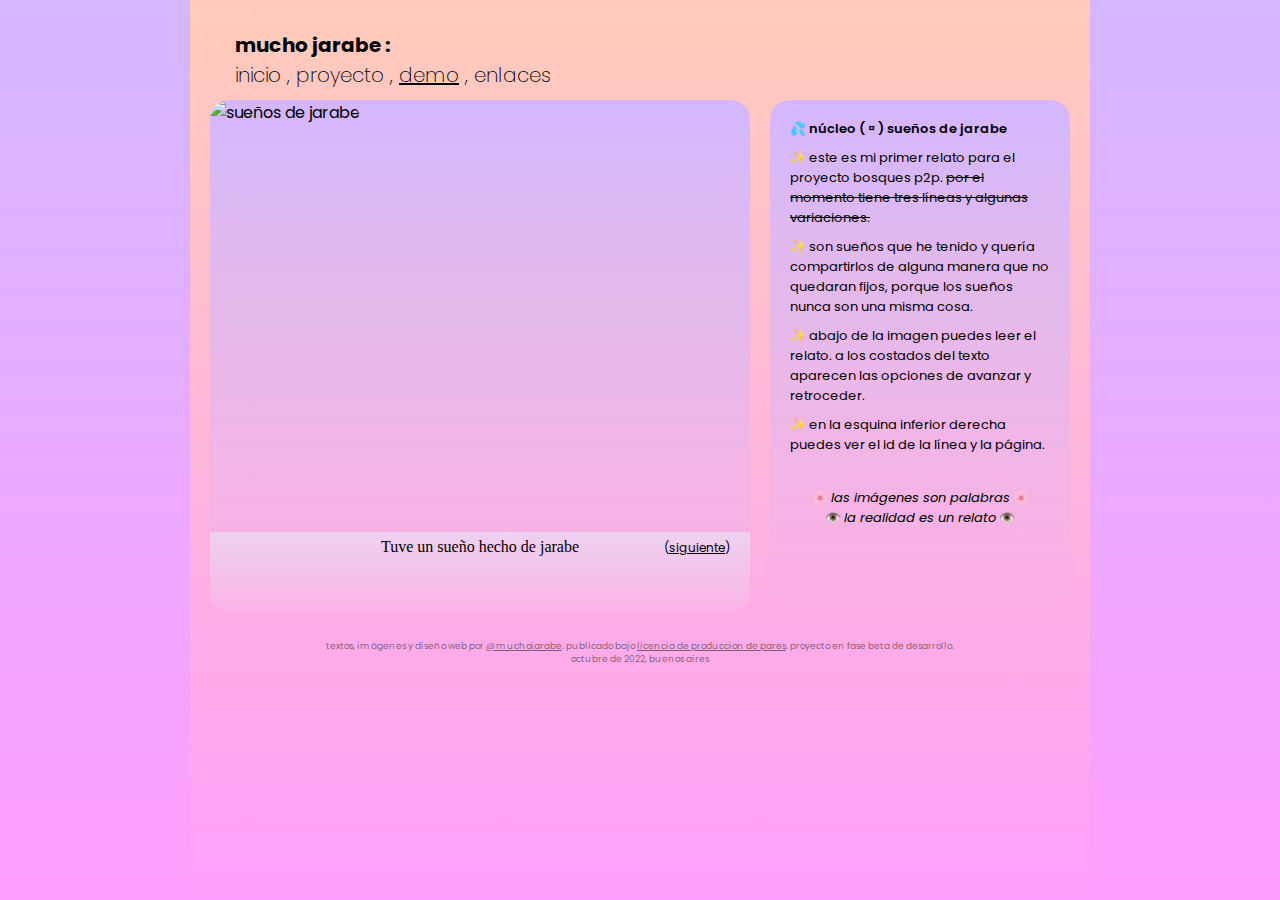
==== demo.html @ ccfd662f "Add files via upload" ====
<!DOCTYPE html>
<html lang="en" id="html_demo" class="html_demo">
    <head>
        <meta charset="UTF-8" />
        <meta http-equiv="X-UA-Compatible" content="IE=edge" />
        <meta name="viewport" content="width=device-width, initial-scale=1.0" />
        <title>/ / d e m o</title>
        <link rel="icon" type="image/x-icon" href="img/favicon.ico" />
        <link rel="preconnect" href="https://fonts.googleapis.com" />
        <link rel="preconnect" href="https://fonts.gstatic.com" crossorigin />
        <link
            href="https://fonts.googleapis.com/css2?family=Poppins:ital,wght@0,300;0,400;0,600;1,300;1,400&display=swap"
            rel="stylesheet"
        />
        <script src="demo.funciones.js"></script>
        <link href="estilos.css" rel="stylesheet" type="text/css" />
    </head>

    <body
        class="body_demo"
        onload="preloadImages('img/_1.png', 'img/_2.png', 'img/_3.png', 'img/_4.png', 'img/_5.png', 'img/_6.png', 'img/_7.png', 'img/_8.png', 'img/_9.png', 'img/_10.png', 'img/_11.png', 'img/_12.png', 'img/_13.png', 'img/_14.png', 'img/_15.png', 'img/_16.png', 'img/_17.png')"
    >
        <header>
            <h1>mucho jarabe :</h1>
        </header>

        <nav>
            <h3 class="elementos_nav">
                <a href="index.html">inicio</a> ,
                <a href="proyecto.html">proyecto</a> ,
                <a href="#" class="seleccionado_nav">demo</a> ,
                <a href="enlaces.html">enlaces</a>
            </h3>
        </nav>

        <main class="main_padre">
            <section class="section_g" id="section_g_demo">
                <div class="cont_img_section">
                    <img
                        id="img_a"
                        src="img/_6.png"
                        alt="sueños de jarabe"
                        width="540"
                        height="432"
                    />
                </div>

                <div class="pie_padre">
                    <article class="pie_izq">
                        <p>
                            <span id="inv-vis1">(</span
                            ><a id="bot_ant" href="#" onclick="swapAnt()"
                                >anterior</a
                            ><span id="inv-vis2">)</span>
                        </p>
                    </article>

                    <article class="pie_cen">
                        <p id="pie_texto">Tuve un sueño hecho de jarabe</p>
                    </article>

                    <article class="pie_der">
                        <p>
                            (<a id="bot_sig" href="#" onclick="swapSig()"
                                >siguiente</a
                            >)
                        </p>
                    </article>
                </div>
            </section>

            <aside class="aside_g" class="aside_g_demo">
                <div class="bloque_1_aside">
                    <article class="superior_bloque_1_aside">
                        <p class="subtitulo_bloque_1_aside">
                            💦 núcleo ( ¤ ) sueños de jarabe
                        </p>
                        <p>
                            ✨ este es mi primer relato para el proyecto bosques
                            p2p. <span class="tachar">por el momento tiene tres líneas y algunas
                            variaciones.</span>
                        </p>
                        <p>
                            ✨ son sueños que he tenido y quería compartirlos de
                            alguna manera que no quedaran fijos, porque los
                            sueños nunca son una misma cosa.
                        </p>
                        <p>
                            ✨ abajo de la imagen puedes leer el relato. a los
                            costados del texto aparecen las opciones de avanzar
                            y retroceder.
                        </p>
                        <p>
                            ✨ en la esquina inferior derecha puedes ver el id
                            de la línea y la página.
                        </p>
                    </article>

                    <article class="inferior_bloque_1_aside">
                        <p class="p_final_bloque_1_aside">
                            🌸 <i>las imágenes son palabras</i> 🌸<br />
                            👁️ <i>la realidad es un relato</i> 👁️
                        </p>
                    </article>
                </div>

                <footer class="bloque_2_aside" id="guia_id">
                    <div class="superior_bloque_2_aside">
                        <p class="subtitulo_bloque_2_aside">
                            núcleo: sueños de jarabe
                        </p>
                        <p>línea: 02</p>
                        <p>pagina: <span id="num_pagina"></span></p>
                        <p>por
                            <a
                                href="https://www.instagram.com/muchojarabe/"
                                target="_blank"
                                >@muchojarabe</a
                            >. 27-10-2022</p>
                    </div>
                    </article>
                </footer>
            </aside>
        </main>

        <footer class="footer_body">
            textos, imágenes y diseño web por
            <a href="https://www.instagram.com/muchojarabe/" target="_blank"
                >@muchojarabe</a
            >. publicado bajo
            <a href="http://endefensadelsl.org/ppl_deed_es.html" target="_blank"
                >licencia de produccion de pares</a
            >. proyecto en fase beta de desarrollo.<br />octubre de 2022, buenos
            aires
        </footer>
    </body>
</html>
---- estilos.css ----
/*! HTML */

.tachar {
    text-decoration: line-through;
}

/* html a:active {
    color: rgba(52, 52, 52, 0.641);
} */

html a:hover, a:active {
    color: rgba(0, 0, 0, 0.7);
}

body > footer a:hover, a:active {
    color: rgba(52, 52, 52, 0.5);
}

html {
    height: 100%;
    margin: 0px;
    padding: 0px;
}

/*! BODY _____________________________________________________*/

body {
    font-family: 'Poppins', sans-serif;
    width: 900px;
    height: 100%;
    margin: 0 auto;
}

/*! HEADER */

header {
    width: 900px;
    height: 30px;
    margin: 0px;
    padding-top: 30px;
}

header h1 {
    font-size: 20px;
    margin: 0;
    margin-left: 45px;
}

/*! NAV */

nav {
    /* background-color: rgba(128, 128, 128, 0.3);  */
    width: 500px;
    height: 40px;
    margin: 0px;
    margin-left: 45px;
}

.elementos_nav {
    font-size: 20px;
    font-weight: 200;
    margin: 0px;
}

nav a {
    color: black;
    text-decoration: none;
}

.seleccionado_nav {
    text-decoration: underline;
}

/*! MAIN _____________________________________________________*/

main {
    /* background-color: rgba(128, 128, 128, 0.3);  */
    width: 860px;
    height: 500px;
    margin-top: 0px;
    margin-left: 20px;
}

.main_padre {
    display: flex;
    justify-content: center;
}

main a {
    color: black;
}

/*! SECTION _____________________________________________________*/

.section_g {
    width: 500px;
    height: 480px;
    padding: 20px;
    border-radius: 20px;
    /* background-color: rgba(4, 255, 255, 0.15); */
}

#section_g_index {
    padding: 0px;
    padding-bottom: 20px;
    width: 540px;
    height: 500px;
}

#section_g_proyecto {
    padding: 0px;
    padding-bottom: 20px;
    width: 540px;
    height: 500px;
}

#section_g_demo {
    padding: 0px;
    padding-bottom: 20px;
    width: 540px;
    height: 500px;
}

#section_g_enlaces {
    padding: 0px;
    padding-bottom: 20px;
    width: 540px;
    height: 490px;

}
.cont_img_section {
    /* background-color: rgba(224, 255, 255, 0.15); */
    width: 500px;
    height: 400px;
}

.cont_img_section img {
    border-radius: 20px;
    border-bottom-left-radius: 0cm;
    border-bottom-right-radius: 0cm;
}

/* .cont_img_section img:hover {
    filter: brightness(110%);
} */

.cont_img_section::-webkit-scrollbar {
    display: none;
}

#cont_texto_proyecto {
    overflow: scroll;
    overflow-x: hidden;
    /* background-color: rgba(254, 247, 237, 0.35); */
    background: linear-gradient(
        to bottom,
        rgba(224, 255, 255, 0.24),
        rgba(224, 255, 255, 0.08)
    );
    width: 540px;
    height: 430px;
    text-align: justify;
    border-radius: 20px;
    /* border-bottom-left-radius: 0cm;
    border-bottom-right-radius: 0cm; */
}

#cont_texto_proyecto p {
    margin: 5px 70px 0px 70px;
    font-family: 'EB Garamond', serif;
    font-size: 16px;
}

#cont_texto_enlaces {
    overflow: scroll;
    overflow-x: hidden;
    /* background-color: rgba(254, 247, 237, 0.35); */
    width: 540px;
    height: 490px;
    padding-top: 10px;
    border-radius: 20px;
}

#cont_texto_enlaces p {
    margin: 10px 70px 0px 70px;
    font-size: 14px;
}

#cont_texto_proyecto h2 {
    margin: 40px 70px 0px 70px;
    font-family: 'EB Garamond', serif;
    font-size: 32px;
    font-weight: normal;
}

#slider_01 {
    display: block;
    margin: 0px auto;
    background-color: lightcoral;
}

/*! PIE */

.pie_padre {
    /* background-color: rgba(224, 255, 255, 0.15); */
    display: flex;
    justify-content: space-between;
    width: 540px;
    height: 80px;
    margin-top: 32px;
    background: linear-gradient(
        to bottom,
        rgba(224, 255, 255, 0.4),
        rgba(224, 255, 255, 0.08)
    );
    border-bottom-left-radius: 20px;
    border-bottom-right-radius: 20px;
}

.pie_padre p {
    font-size: 12px;
    margin: 0;
}

.pie_izq {
    width: 100px;
}

#bot_ant {
    visibility: hidden;
}

.pie_izq p {
    text-align: left;
    margin-top: 7px;
    margin-left: 20px;
}

#inv-vis1 {
    visibility: hidden;
}

#inv-vis2 {
    visibility: hidden;
}

.pie_cen {
    /* background-color: rgba(224, 255, 255, 0.2); */
    /* background: linear-gradient(
        to bottom,
        rgba(224, 255, 255, 0.22),
        rgba(224, 255, 255, 0.06)
    ); */
    height: 60px;
    width: 300px;
    font-family: 'EB Garamond', serif;
}

.pie_cen p {
    text-align: center;
    margin: 6px 0px;
    font-size: 16px;
}

.pie_der {
    width: 100px;
}

.pie_der p {
    text-align: right;
    margin-top: 7px;
    margin-right: 20px;
}

/*! FOOTER SECCION */

.footer_seccion {
    height: 14px;
    margin-top: 6px;
}

.footer_seccion p {
    font-size: 9px;
    margin: 0;
    text-align: center;
}

/*! ASIDE _____________________________________________________*/

.aside_g {
    width: 260px;
    height: 485px;
    margin-left: 20px;
    padding: 20px;
    padding-top: 15px;
    border-radius: 20px;
}

.aside_g p {
    margin: 0px 0px 9px 0px;
    font-size: small;
}

/*! BLOQUE 1 */

.bloque_1_aside {
    /* background-color: rgba(224, 255, 255, 0.15); */
    display: inline-flex;
    flex-direction: column;
    justify-content: space-between;
    height: 393.5px;
}
/* 
#bloque_1_aside_proyecto {
    height: 478px;
} */

.subtitulo_bloque_1_aside {
    font-weight: 600;
}

.subtitulo_bloque_1_aside p {
    margin-left: 10px;
}

.enlaces_perfil {
    height: 18px;
}

.inferior_bloque_1_aside {
    display: inline-block;
    text-align: center;
    margin-bottom: -24px;
    /* border-top-width: 1px; */
}

.cont_imagen_bloque_1_aside {
    width: 80px;
    height: 80px;
    margin: 0px auto 20px;
}

.cont_imagen_bloque_1_aside img{
    border-radius: 50px;
    margin-top: 2px;
}

.p_final_bloque_1_aside {
    margin-bottom: 0px;
}

/*! BLOQUE 2 FOOTER */

.bloque_2_aside {
    /* background-color: rgba(224, 255, 255, 0.2); */
    background: linear-gradient(
        to bottom,
        rgba(224, 255, 255, 0.18),
        rgba(224, 255, 255, 0.06)
    );
    width: 180px;
    height: 60px;
    margin-top: 20px;
    margin-left: 40px;
    border-radius: 20px;
}

.bloque_2_aside p {
    font-style: normal;
    font-size: 10px;
    text-align: left;
    margin: 0px;
    margin-left: 14px;
}

.superior_bloque_2_aside {
    padding-top: 10px;
}

.superior_bloque_2_aside p {
    white-space: nowrap;
    text-overflow: ellipsis;
    overflow: hidden;
    width: 162px;
    margin: 0px;
    margin-left: 14px;
}

.subtitulo_bloque_2_aside {
    padding-top: 2px;
}

#guia_id {
    visibility: hidden;
    width: 300px;
    height: 80px;
    margin-top: 20px;
    margin-left: -20px;
    border-radius: 0px;;
    border-bottom-left-radius: 20px;
    border-bottom-right-radius: 20px;
}

#guia_id p {
    margin-left: 40px;
}

/*! FOOTER BODY */

.footer_body {
    margin-top: 40px;
    font-size: 9px;
    text-align: center;
    color: rgba(52, 52, 52, 0.641);
}

.footer_body a {
    color: rgba(52, 52, 52, 0.641);
}

/*! COLORES____________________________________________________________*/

html {
    background: linear-gradient(to bottom, #d3b6fe, hsl(302, 100%, 81%));
}
body {
    background: linear-gradient(to bottom, #ffccb9, hsl(302, 100%, 81%));
}
main > section,
main > aside {
    background: linear-gradient(to bottom, #d3b6fe, rgb(255, 158, 252, 0));
}


































/*
    #61fefb 1) cian
    #d4fead 2) cian ama
    #f8fc5d 3) ama
    #ffccb9 4) ama mage
    #ff6bfb 5) mage 
    #d3b6fe 6) mage cian
    #e6e6e0 7) blanco pali
    #6f90fb 8) azul
*/

/*! COLORES INDEX */
/* 
#html_index,
#section_g_index,
#aside_g_index {
    background: linear-gradient(to bottom, #d3b6fe , #d4fead);
}

#body_index {
    background: linear-gradient(to bottom, hsl(60, 98%, 74%), #d4fead);
} */

/*! COLORES PROYECTO */
/* 
#html_proyecto,
#section_g_proyecto,
#aside_g_proyecto {
    background: linear-gradient(to bottom, #e9f3b2, hsl(146, 100%, 72%));
}

#body_proyecto {
    background: linear-gradient(to bottom, #a5fbed, hsl(146, 100%, 72%));
} */

/*! COLORES DEMO */
/* 
.html_demo,
.section_g_demo,
.aside_g_demo {
    background: linear-gradient(to bottom, #d3b6fe, hsl(302, 100%, 81%));
}
.body_demo {
    background: linear-gradient(to bottom, #ffccb9, hsl(302, 100%, 81%));
} */

/*! COLORES enlaces */
/* 
#html_enlaces,
#section_g_enlaces,
#aside_g_enlaces {
    background: linear-gradient(to bottom, hsl(60, 98%, 74%), hsl(179, 99%, 79%));
}
#body_enlaces {
    background: linear-gradient(to bottom, #ffccb9, hsl(179, 99%, 79%));
} */
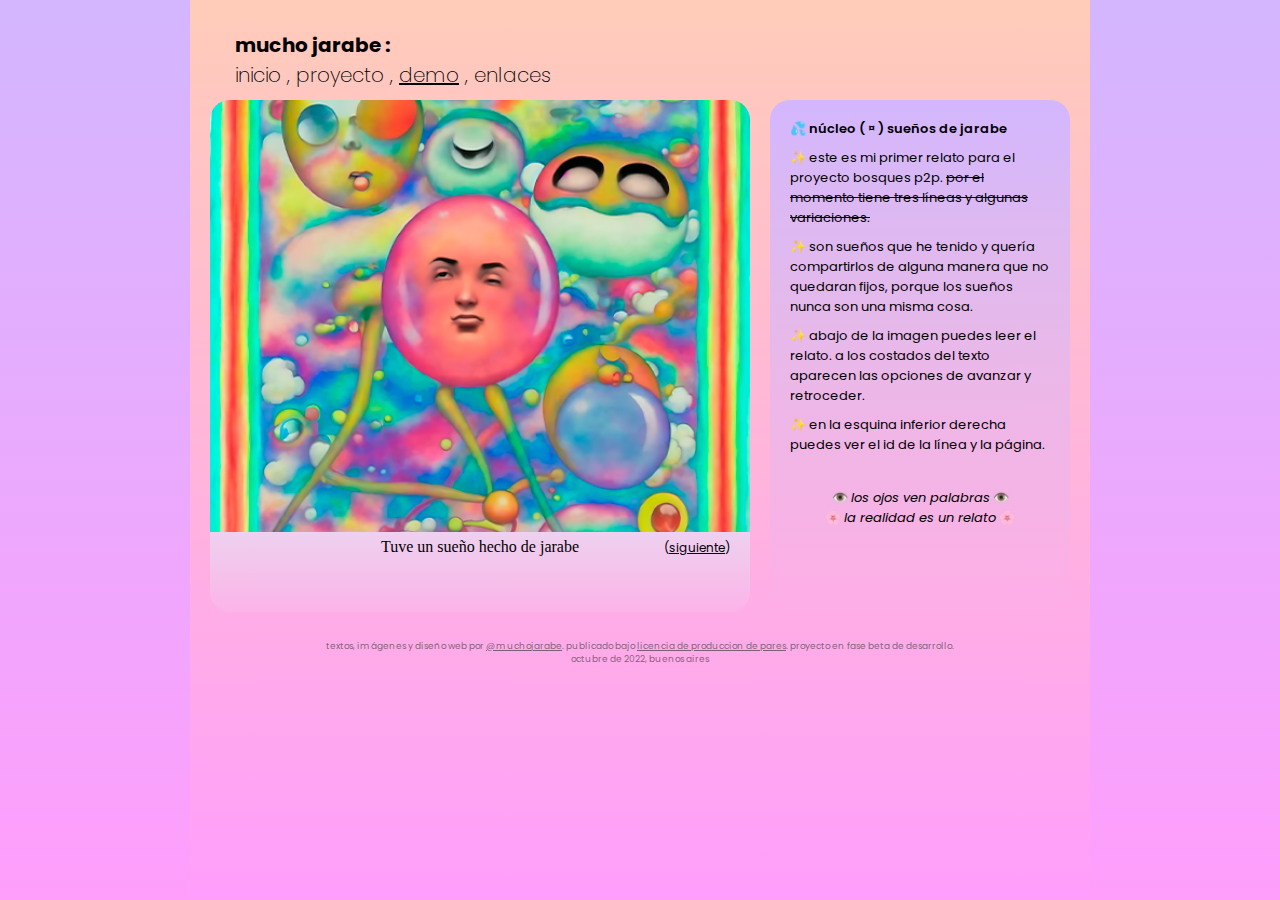
==== commit 2935fe86: "Update demo.html" ====
--- a/demo.html
+++ b/demo.html
@@ -98,8 +98,8 @@
 
                     <article class="inferior_bloque_1_aside">
                         <p class="p_final_bloque_1_aside">
-                            🌸 <i>las imágenes son palabras</i> 🌸<br />
-                            👁️ <i>la realidad es un relato</i> 👁️
+                            👁️ <i>los ojos ven palabras</i> 👁️<br />
+                            🌸 <i>la realidad es un relato</i> 🌸
                         </p>
                     </article>
                 </div>
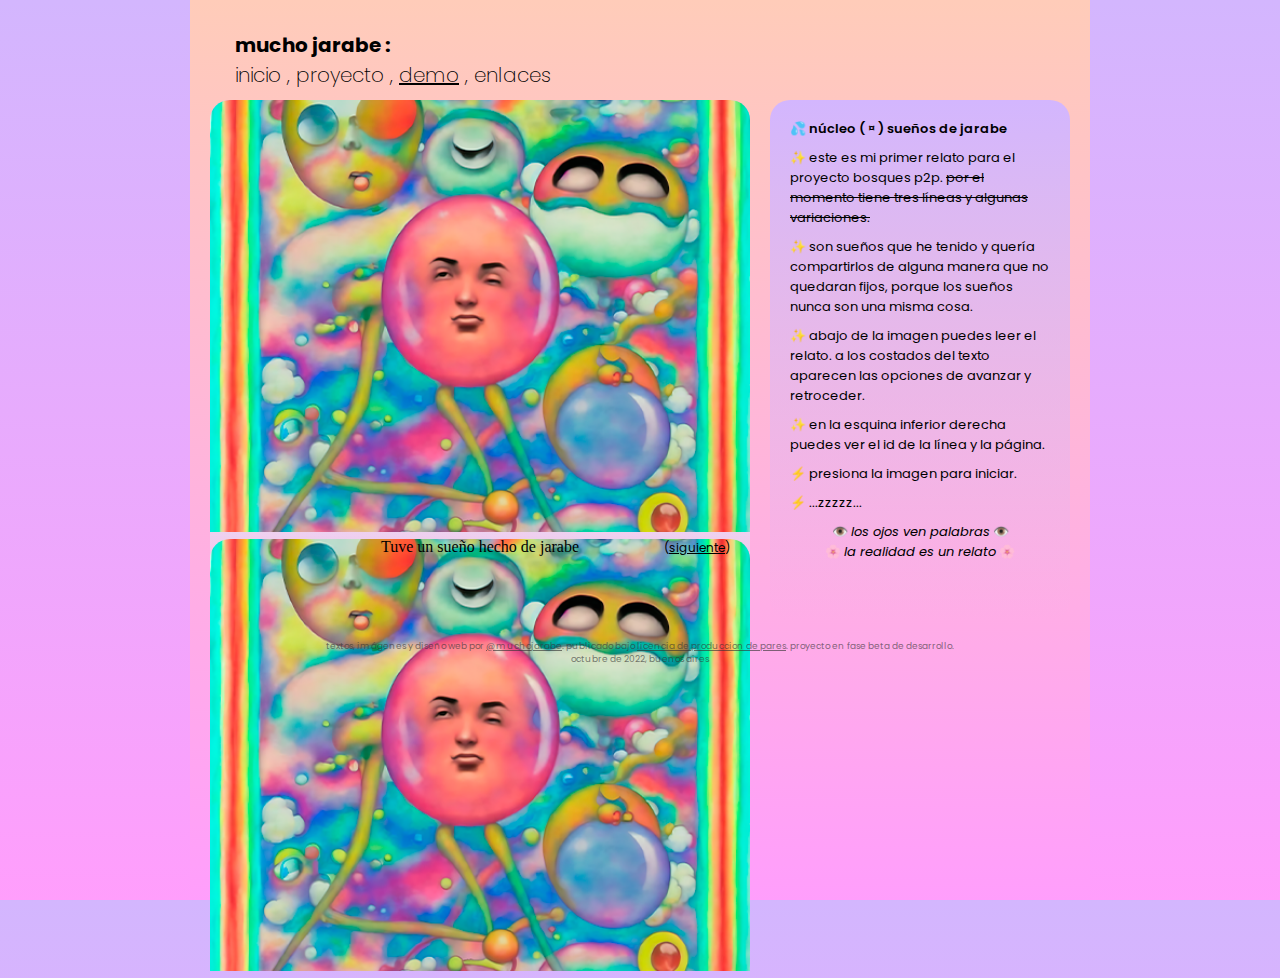
==== commit d04e8900: "Update demo.html" ====
--- a/demo.html
+++ b/demo.html
@@ -18,7 +18,7 @@
 
     <body
         class="body_demo"
-        onload="preloadImages('img/_1.png', 'img/_2.png', 'img/_3.png', 'img/_4.png', 'img/_5.png', 'img/_6.png', 'img/_7.png', 'img/_8.png', 'img/_9.png', 'img/_10.png', 'img/_11.png', 'img/_12.png', 'img/_13.png', 'img/_14.png', 'img/_15.png', 'img/_16.png', 'img/_17.png')"
+        onload="preloadImages('img/a1.png', 'img/a2.png', 'img/a3.png', 'img/a4.png', 'img/a5.png', 'img/a6.png', 'img/a7.png', 'img/a8.png', 'img/a9.png', 'img/a10.png', 'img/a11.png', 'img/a12.png', 'img/a13.png', 'img/a14.png', 'img/a15.png', 'img/a16.png', 'img/a17.png')"
     >
         <header>
             <h1>mucho jarabe :</h1>
@@ -37,15 +37,23 @@
             <section class="section_g" id="section_g_demo">
                 <div class="cont_img_section">
                     <img
+                        id="port_demo_vis-inv"
+                        src="img/a6.png"
+                        alt="sueños de jarabe"
+                        width="540"
+                        height="432"
+                        onclick="hidePort()"
+                    />
+                    <img
                         id="img_a"
-                        src="img/_6.png"
+                        src="img/a6.png"
                         alt="sueños de jarabe"
                         width="540"
                         height="432"
                     />
                 </div>
 
-                <div class="pie_padre">
+                <div class="pie_padre" id="pie_demo">
                     <article class="pie_izq">
                         <p>
                             <span id="inv-vis1">(</span
@@ -94,6 +102,13 @@
                             ✨ en la esquina inferior derecha puedes ver el id
                             de la línea y la página.
                         </p>
+                        <p id="vis-inv3">
+                            ⚡ presiona la imagen para iniciar.
+                        </p>
+                        <p id="inv-vis3">
+                            ⚡ ...zzzzz...
+                        </p>
+                        
                     </article>
 
                     <article class="inferior_bloque_1_aside">
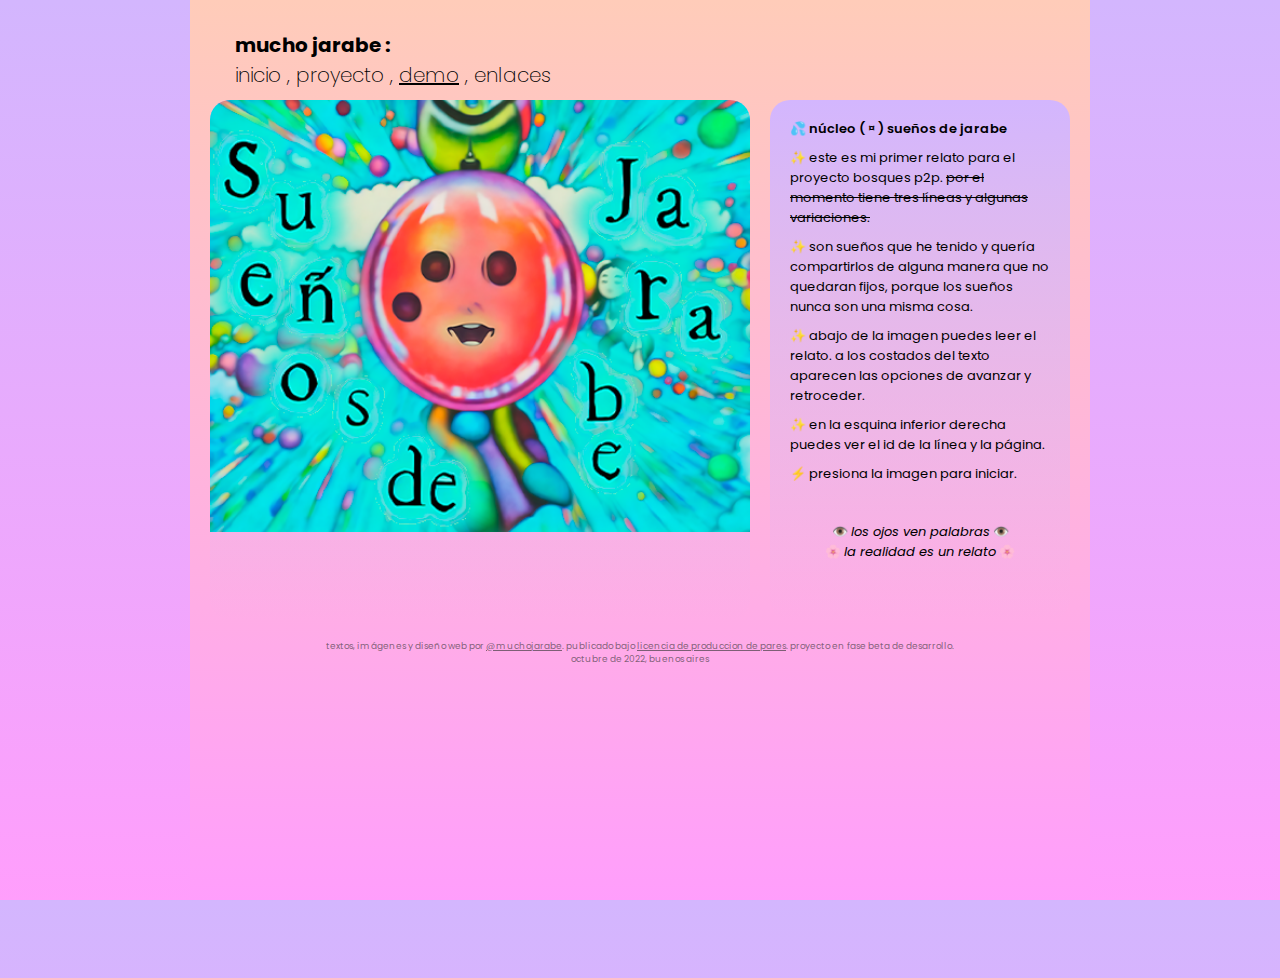
==== commit 9c2cdfe8: "Update demo.html" ====
--- a/demo.html
+++ b/demo.html
@@ -36,14 +36,14 @@
         <main class="main_padre">
             <section class="section_g" id="section_g_demo">
                 <div class="cont_img_section">
-                    <img
-                        id="port_demo_vis-inv"
-                        src="img/a6.png"
-                        alt="sueños de jarabe"
-                        width="540"
-                        height="432"
-                        onclick="hidePort()"
-                    />
+                    <a href="#" id="port_demo_vis-inv" onclick="hidePort()">
+                        <img
+                            src="img/port_demo.png"
+                            alt="sueños de jarabe"
+                            width="540"
+                            height="432"
+                        />
+                    </a>
                     <img
                         id="img_a"
                         src="img/a6.png"
--- a/estilos.css
+++ b/estilos.css
@@ -14,6 +14,10 @@
 
 body > footer a:hover, a:active {
     color: rgba(52, 52, 52, 0.5);
+}
+
+#port_demo_vis-inv:hover {
+    filter: brightness(1.1);
 }
 
 html {
@@ -140,9 +144,13 @@
     border-bottom-right-radius: 0cm;
 }
 
-/* .cont_img_section img:hover {
-    filter: brightness(110%);
-} */
+#img_a {
+    visibility: hidden;
+}
+
+#inv-vis3 {
+    visibility: hidden;
+}    
 
 .cont_img_section::-webkit-scrollbar {
     display: none;
@@ -195,7 +203,7 @@
 
 #slider_01 {
     display: block;
-    margin: 0px auto;
+    margin: 0px;
     background-color: lightcoral;
 }
 
@@ -220,6 +228,10 @@
 .pie_padre p {
     font-size: 12px;
     margin: 0;
+}
+
+#pie_demo {
+    visibility: hidden;
 }
 
 .pie_izq {
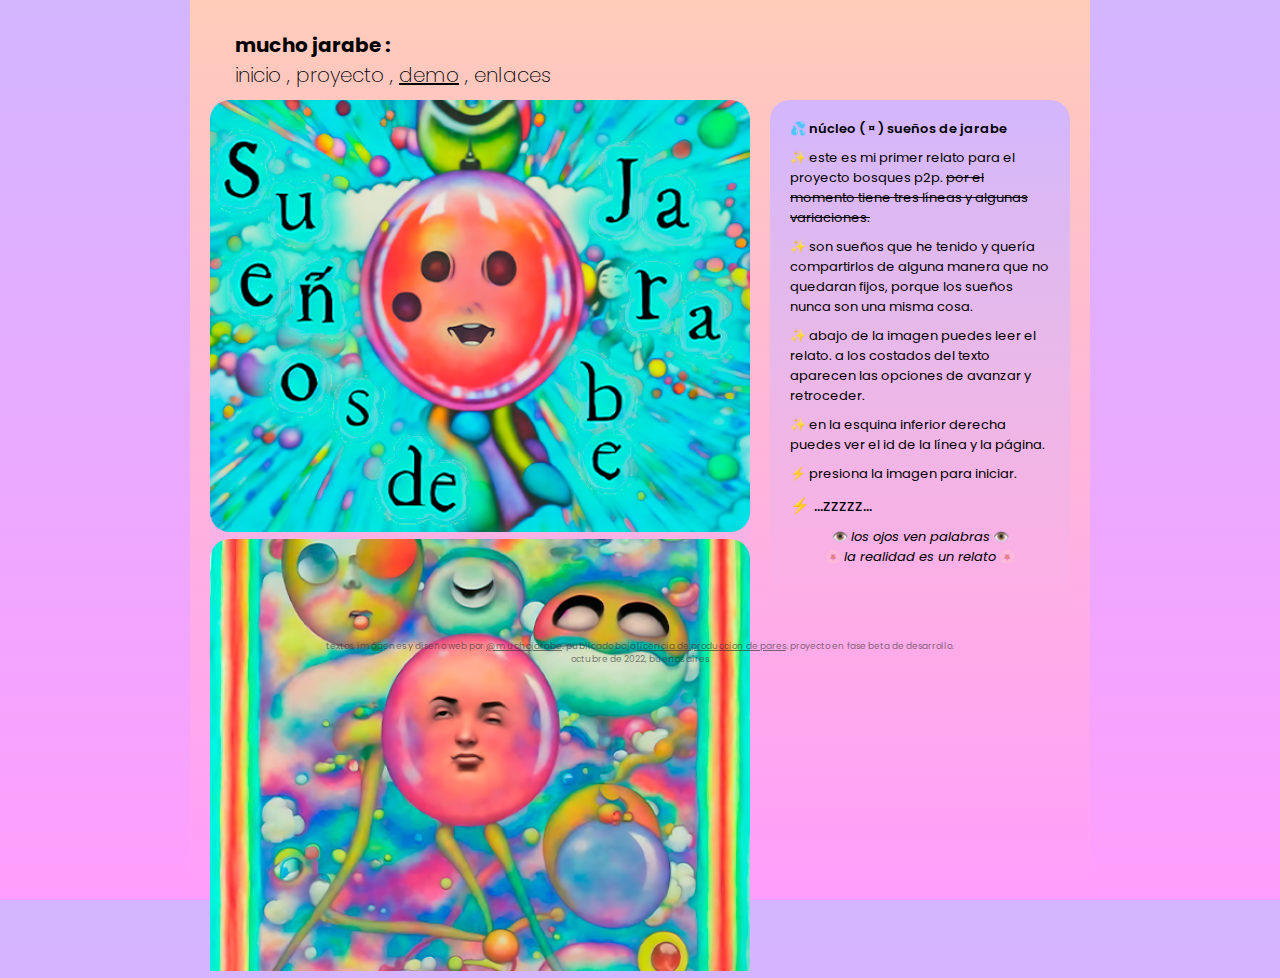
==== commit 9a1c007d: "Update demo.html" ====
--- a/demo.html
+++ b/demo.html
@@ -36,7 +36,8 @@
         <main class="main_padre">
             <section class="section_g" id="section_g_demo">
                 <div class="cont_img_section">
-                    <a href="#" id="port_demo_vis-inv" onclick="hidePort()">
+                    <div id="port_demo_vis-inv">
+                    <a href="#" onclick="hidePort()">
                         <img
                             src="img/port_demo.png"
                             alt="sueños de jarabe"
@@ -44,6 +45,8 @@
                             height="432"
                         />
                     </a>
+                    </div>
+                    <div id="port_demo_inv-vis">
                     <img
                         id="img_a"
                         src="img/a6.png"
@@ -51,6 +54,7 @@
                         width="540"
                         height="432"
                     />
+                    </div>
                 </div>
 
                 <div class="pie_padre" id="pie_demo">
@@ -102,13 +106,17 @@
                             ✨ en la esquina inferior derecha puedes ver el id
                             de la línea y la página.
                         </p>
-                        <p id="vis-inv3">
+                        <div id="vis-inv3">
+                        <p>
                             ⚡ presiona la imagen para iniciar.
                         </p>
-                        <p id="inv-vis3">
+                        </div>
+                        <div id="inv-vis3>
+                        <p">
                             ⚡ ...zzzzz...
                         </p>
-                        
+                        </div>
+                            
                     </article>
 
                     <article class="inferior_bloque_1_aside">
--- a/estilos.css
+++ b/estilos.css
@@ -10,6 +10,10 @@
 
 html a:hover, a:active {
     color: rgba(0, 0, 0, 0.7);
+}
+
+html::-webkit-scrollbar {
+    display: none;
 }
 
 body > footer a:hover, a:active {
@@ -143,14 +147,6 @@
     border-bottom-left-radius: 0cm;
     border-bottom-right-radius: 0cm;
 }
-
-#img_a {
-    visibility: hidden;
-}
-
-#inv-vis3 {
-    visibility: hidden;
-}    
 
 .cont_img_section::-webkit-scrollbar {
     display: none;
@@ -206,6 +202,18 @@
     margin: 0px;
     background-color: lightcoral;
 }
+
+#port_demo_vis-inv img {
+    border-radius: 20px;
+}    
+
+#port_demo_inv-vis {
+    display = 'none';
+}
+
+#inv-vis3 {
+    display = 'none';
+}    
 
 /*! PIE */
 
